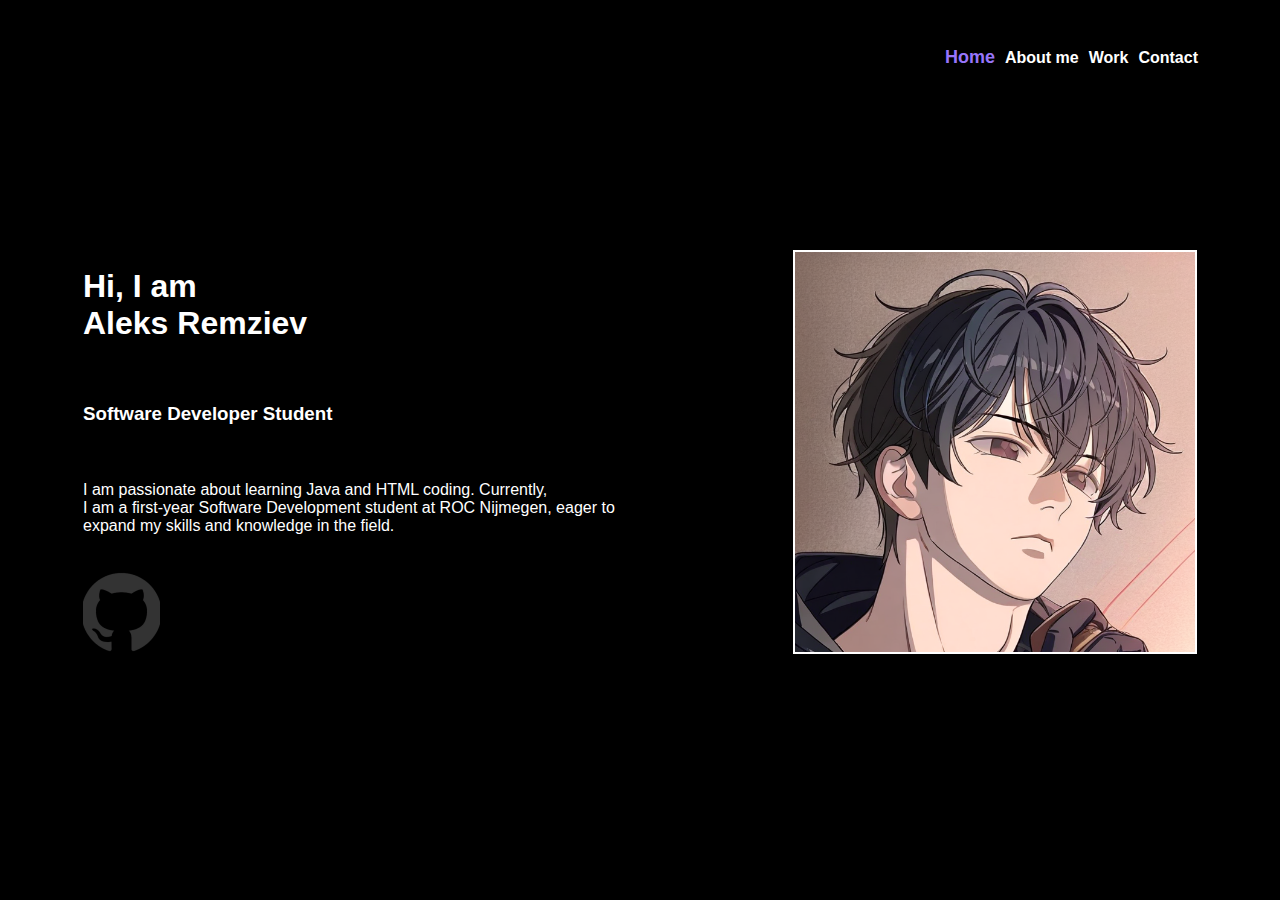
==== index.html @ 259a59b5 "dfsdg" ====
<!DOCTYPE html>
<html lang="en">

<head>
    <!-- Meta informatie voor de pagina -->
    <meta charset="UTF-8"> <!-- Tekencodering voor de pagina -->
    <meta name="viewport" content="width=device-width, initial-scale=1.0"> <!-- Zorgt voor een responsief ontwerp op verschillende apparaten -->
    <title>Aleks Portfolio</title> <!-- Titel van de pagina die in de tab wordt weergegeven -->
    <link rel="stylesheet" href="portfolio.css"> <!-- Koppeling naar de externe CSS voor stijlen -->
    <link rel="stylesheet" href="https://cdnjs.cloudflare.com/ajax/libs/font-awesome/4.7.0/css/font-awesome.min.css"> <!-- Koppeling naar Font Awesome voor iconen -->
</head>

<body>
    <div class="conteiner"> <!-- Container voor de inhoud van de pagina -->
        <nav class="navbar"> <!-- Navigatiebalk -->
            <div class="navbar-brand"><a href="/"></a></div> <!-- Merklogo link (leeg voor nu) -->
            <div class="navbar-menu"> <!-- Menu sectie -->
                <ul class="menu" id="myLinks"> <!-- Ongeordende lijst van navigatielinks -->
                    <li><a class="link" href="index.html">Home</a></li> <!-- Link naar Home -->
                    <li><a href="AboutMe.html">About me</a></li> <!-- Link naar About Me -->
                    <li><a href="work.html">Work</a></li> <!-- Link naar Work -->
                    <li><a href="contact.html">Contact</a></li> <!-- Link naar Contact -->
                </ul>
            </div>
            <!-- Hamburger menu icoon voor kleinere schermen -->
            <a href="javascript:void(0);" class="icon" onclick="myFunction()">
                <i class="fa fa-bars"></i> <!-- FontAwesome hamburgermenu icoon -->
            </a>
        </nav>
    </div>

    <!-- Home sectie -->
    <div class="home">
        <div class="info-section"> <!-- Informatie-sectie -->
            <h1>Hi, I am <br>Aleks Remziev</h1> <!-- Naam en verwelkoming -->
            <h3>Software Developer Student</h3> <!-- Beroepstitel -->
            <p>I am passionate about learning Java and HTML coding. Currently, <br> I am a first-year Software Development student at ROC Nijmegen, eager to expand my skills and knowledge in the field.</p> <!-- Korte beschrijving van jezelf -->
            <a href="https://github.com/AleksMerdzhanov"><img src="imgs/github.png" alt="github logo"></a> <!-- Link naar GitHub-profiel -->
        </div>
        <div class="image-section"> <!-- Afbeelding-sectie -->
            <img src="imgs/aleks2.png" alt="Foto van mij"> <!-- Foto van jezelf -->
        </div>
    </div>

    <script src="script.js"></script> <!-- Verwijzing naar een externe JavaScript-bestand voor interactieve functionaliteit -->
</body>

</html>
---- portfolio.css ----
/* Algemene Body */
body {
    font-family: 'Arial', sans-serif;
    /* Standaard font voor body tekst */
    background-color: black;
    color: white;
    width: 100%;
    margin: 0;
    padding: 0;
    font-size: 16px;
    /* Standaard tekstgrootte in px */
}

.space {
    height: 50px;
}

/* Navbar */
.navbar {
    font-family: 'Roboto', sans-serif;
    /* Strakker font voor navigatie */
    align-items: center;
    color: #fff;
    display: flex;
    justify-content: space-between;
    margin-top: 1px;
    padding: 16px;
    /* Padding in px */
    position: -webkit-sticky;
    position: sticky;
    top: 0;
    z-index: 100;
}

.conteiner {
    margin: auto;
    max-width: 1180px;
    padding: 14px;
    /* Padding in px */
}


/* Navbar Menu */
.navbar .menu,
.navbar .navbar-menu {
    align-items: center;
    display: flex;
}

.navbar .menu {
    list-style: none;
    margin-right: 16px;
    /* Margin in px */
}

.navbar .menu .link {
    color: #9775fa;
    font-size: 18px;
    /* Vergroot de links in px voor betere zichtbaarheid */
    font-weight: 600;
}

.navbar .menu a {
    color: white;
    font-weight: 700;
    text-decoration: none;
    transition: color 0.3s;
}

.navbar .menu a.active {
    color: #9775fa;
}


.navbar-menu .menu {
    margin-right: 16px;
    /* Margin in px */
    gap: 10px;
}

.navbar-menu .menu a:hover {
    color: #9775fa;
}

.icons {
    display: flex;
}


.aleks {
    display: flex;
    height: 300px;
    position: absolute;
    right: 100px;
    top: 350px;
}

.work {
    display: flex;
    justify-content: space-evenly;
}
.heading{
    font-family: 'Montserrat', sans-serif;
    display: flex;
    margin-bottom: 48px;
    gap: 30px;
    font-size: 25px;
    text-transform: uppercase;
    font-weight: 700;
}

/* .bars styling */
.lines {
    display: flex;
    flex-direction: column;
    justify-content: center;
    gap: 10px;
    /* Gap tussen de bar elementen in px */
}

.line-paars {
    width: 139px;
    /* Brete van de bar in px */
    height: 28px;
    /* Hoogte van de bar in px */
    background-color: #9775fa;
}

.line-grijs {
    width: 219px;
    /* Brete van de tweede bar in px */
    height: 28px;
    /* Hoogte van de tweede bar in px */
    background-color: #343334;
}

/* Home Section */
.home {
    align-items: center;
    display: flex;
    height: 75vh;
    /* Hoogte van de home sectie in vh */
    justify-content: space-around;
}

.home .info-section {
    display: flex;
    flex-basis: 544px;
    /* Breedte van de info-sectie in px */
    flex-direction: column;
    gap: 21px;
    /* Gap tussen de elementen in px */
}

/* Styling voor de image-section in de .home container */
/* Stelt een vaste hoogte en breedte in van 400px */
.home .image-section {
    border: 2px solid; /* Voegt een rand van 2px toe aan de sectie */
    height: 400px;
    width: 400px;/* Stelt een vaste hoogte en breedte in van 400px */
}

.home .image-section img {
    height: 100%;
    object-fit: cover;
    width: 100%;
}

/* About Me Section */
.about-me-section {
    font-family: 'Arial', sans-serif;
    font-size: 18px;
    /* Tekstgrootte in px */
    line-height: 1.6;
    margin: 20px auto;
    /* Margin in px */
    max-width: 900px;
    /* Max breedte in px */
    padding: 15px;
    /* Padding in px */
}

.about-me-section p {
    color: white;
    font-weight: 400;
    text-align: justify;
}


.project {
    display: flex;
    position: relative;
    top: -50px;
    left: 50px;
}

.tekst {
    display: flex;
    justify-content: space-evenly;
}


/* Navbar logo styling */
.navbar-brand a {
    color: white;
    font-size: 24px;
    text-decoration: none;
}

/* Hamburger menu styling aan de rechterkant */
.icon {
    display: none;
    cursor: pointer;
    font-size: 30px;
    color: white;
}



.send {
    width: 900px;
    height: 68px;
    background-color: #2A3744;
    border-radius: 16px;
    position: relative;
    top: -20px;
}

.block {
    display: flex;
    flex-direction: column; /* Plaats de items in een kolom */
    align-items: center; /* Centreer de items horizontaal */
    width: 385px;
    height: auto; /* Laat de hoogte automatisch worden gebaseerd op de inhoud */
    background-color: #1d1f2f;
    padding: 10px;
    border-radius: 10px;
    box-shadow: 0 4px 8px rgba(0, 0, 0, 0.2);
    gap: 10px; /* Voeg ruimte tussen de afbeelding en tekst toe */
}

.block img {
    width: 100%; /* Zorg dat de afbeelding de volledige breedte van het blok vult */
    height: auto; /* Houd de aspectratio in stand */
    object-fit: cover; /* Bedek de ruimte zonder de afbeelding te vervormen */
    border-radius: 10px;
}

.block p {
    color: white;
    font-weight: 600;
    font-size: 18px; /* Maak de tekst beter leesbaar */
    margin: 0; /* Verwijder extra marges */
    text-align: center;
}

.contact-info {
    background-color: rgba(61, 76, 91, 1);
    width: 80%;
    max-width: 600px;
    padding: 20px;
    margin: 20px auto;
    border-radius: 16px;
    color: white;
    text-align: center;
}

.contact-info h2 {
    font-size: 24px;
    margin-bottom: 20px;
}

.contact-item {
    margin-bottom: 15px;
    font-size: 18px;
}

.contact-label {
    font-weight: bold;
    margin-right: 10px;
}

.contact-link {
    color: #9775fa;
    text-decoration: none;
    font-weight: 500;
}

.contact-link:hover {
    text-decoration: underline;
}


/* Specifieke styling voor kleinere schermen */
@media only screen and (max-width: 400px) {
    .home {
        flex-direction: column; /* Zet de items onder elkaar */
        height: auto; /* Maak de hoogte flexibel */
        justify-content: center; /* Centreer de inhoud verticaal */
        padding: 10px; /* Padding rondom de sectie */
    }

    .home .image-section {
        order: -1; /* Plaats de afbeelding bovenaan */
        width: 100%; /* Volledige breedte van het scherm */
        height: 40vh; /* Verklein de hoogte van de afbeelding */
        margin-bottom: 15px; /* Ruimte tussen afbeelding en info */
    }

    .home .info-section {
        flex-basis: 100%; /* Maak de info-sectie 100% breed */
        gap: 15px; /* Verklein de ruimte tussen elementen */
    }

    
    /* Het hamburger-menu wordt zichtbaar */
    .icon {
        display: block;
    }
    /* Heading Section */
    .heading {
        flex-direction: column;
        gap: 10px;
        font-size: 20px;
        text-align: center;
        margin-bottom: 20px;
    }

    /* Zorg ervoor dat de About Me sectie bovenaan komt te staan */
    .container {
        flex-direction: column-reverse; /* Dit zorgt ervoor dat de About Me sectie bovenaan komt */
    }

    .about-me-section {
        order: -1; /* Zet de About Me sectie bovenaan */
    }

    .home {
        order: 1; /* Zet de home sectie onder de About Me sectie */
    }

    .icons {
        order: 2; /* Zet de iconen sectie als laatste */
    }
    /* Menu verborgen bij standaard weergave */
    #myLinks {
        display: none;
        position: fixed;
        top: 70px;
        left: 0;
        background-color: #333;
        width: 100%;
        text-align: center;
        padding: 10px 0;
        gap: 10px;
        flex-direction: column;
        z-index: 1000;
    }

    #myLinks a {
        color: white;
        font-weight: 700;
        padding: 14px 20px;
        text-decoration: none;
        display: block;
        transition: color 0.3s;
    }

    #myLinks a:hover {
        color: #9775fa;
    }

    /* Als het menu zichtbaar is, dit aanpassen */
    #myLinks.show {
        display: block;
    }

    /* De navbar wordt kleiner bij gebruik van hamburger */
    .navbar {
        padding: 10px 20px;
    }

    .aleks {
        display: none;
    }
    
    .contact {
        width: 100%; /* Laat de sectie de volledige breedte van het scherm nemen */
        max-width: 100%; /* Maximaliseer de sectie op kleine schermen */
        padding: 10px; /* Nog minder padding voor kleine schermen */
    }

    .work {
        flex-direction: column;
        align-items: center; /* Zorg dat de items gecentreerd worden */
        gap: 20px; /* Voeg ruimte toe tussen de items */
    }

    .block {
        width: 80%; /* Maak de blokken breder zodat ze beter passen in een kolom */
    }

    .project h1 {
        text-align: center; /* Centreer de koptekst */
    }
    
  
}
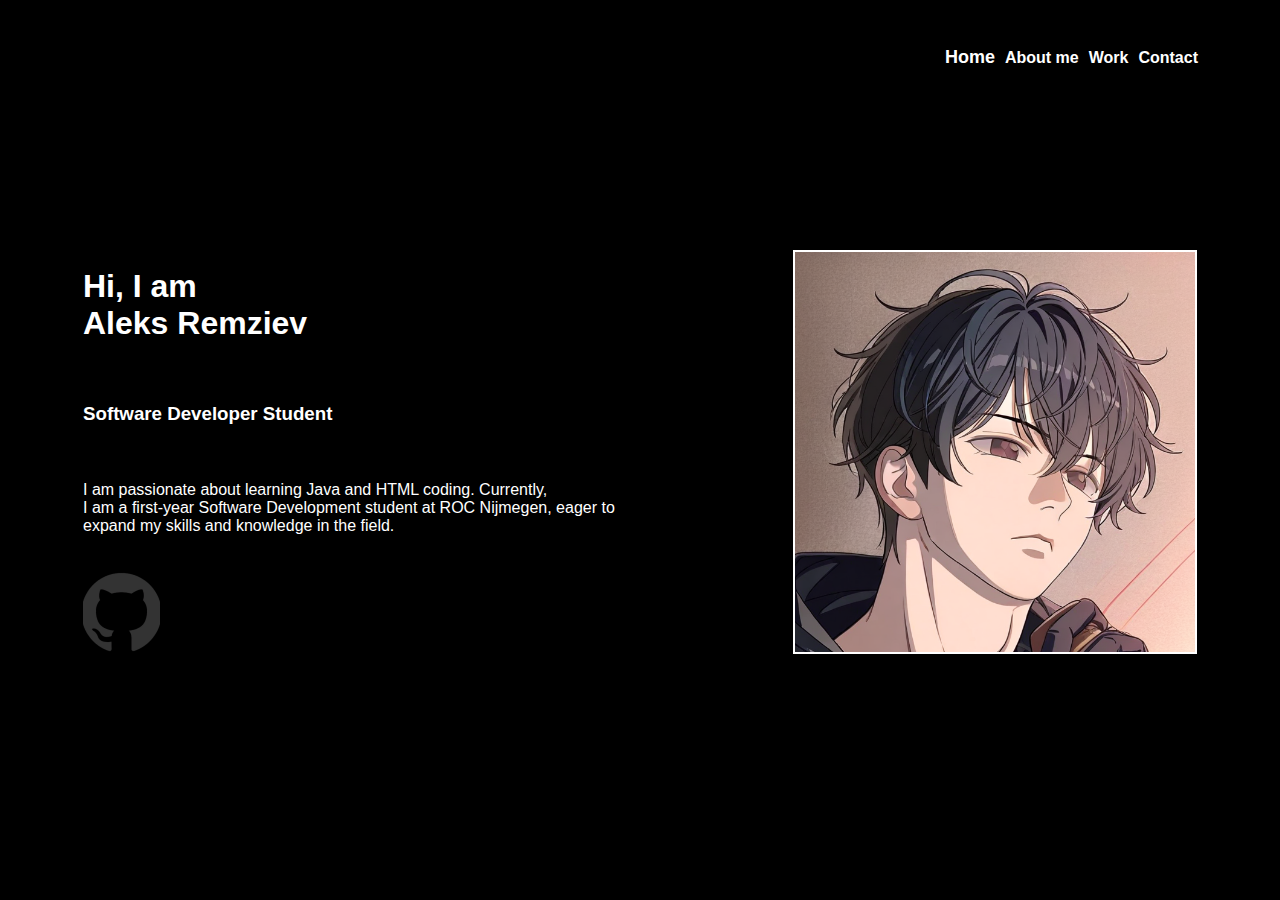
==== commit c889cdf0: "ds" ====
--- a/index.html
+++ b/index.html
@@ -2,47 +2,49 @@
 <html lang="en">
 
 <head>
-    <!-- Meta informatie voor de pagina -->
-    <meta charset="UTF-8"> <!-- Tekencodering voor de pagina -->
-    <meta name="viewport" content="width=device-width, initial-scale=1.0"> <!-- Zorgt voor een responsief ontwerp op verschillende apparaten -->
-    <title>Aleks Portfolio</title> <!-- Titel van de pagina die in de tab wordt weergegeven -->
-    <link rel="stylesheet" href="portfolio.css"> <!-- Koppeling naar de externe CSS voor stijlen -->
-    <link rel="stylesheet" href="https://cdnjs.cloudflare.com/ajax/libs/font-awesome/4.7.0/css/font-awesome.min.css"> <!-- Koppeling naar Font Awesome voor iconen -->
+    <!-- Basisinformatie over de pagina -->
+    <meta charset="UTF-8">
+    <meta name="viewport" content="width=device-width, initial-scale=1.0">
+    <title>Aleks Portfolio</title>
+    <link rel="stylesheet" href="portfolio.css">
+    <link rel="stylesheet" href="https://cdnjs.cloudflare.com/ajax/libs/font-awesome/4.7.0/css/font-awesome.min.css">
 </head>
 
 <body>
-    <div class="conteiner"> <!-- Container voor de inhoud van de pagina -->
-        <nav class="navbar"> <!-- Navigatiebalk -->
-            <div class="navbar-brand"><a href="/"></a></div> <!-- Merklogo link (leeg voor nu) -->
-            <div class="navbar-menu"> <!-- Menu sectie -->
-                <ul class="menu" id="myLinks"> <!-- Ongeordende lijst van navigatielinks -->
-                    <li><a class="link" href="index.html">Home</a></li> <!-- Link naar Home -->
-                    <li><a href="AboutMe.html">About me</a></li> <!-- Link naar About Me -->
-                    <li><a href="work.html">Work</a></li> <!-- Link naar Work -->
-                    <li><a href="contact.html">Contact</a></li> <!-- Link naar Contact -->
+    <div class="conteiner">
+        <!-- Navigatiebalk -->
+        <nav class="navbar">
+            <div class="navbar-brand"><a href="/"></a></div>
+            <div class="navbar-menu">
+                <ul class="menu" id="myLinks">
+                    <li><a class="link" href="index.html">Home</a></li>
+                    <li><a href="AboutMe.html">About me</a></li>
+                    <li><a href="work.html">Work</a></li>
+                    <li><a href="contact.html">Contact</a></li>
                 </ul>
             </div>
-            <!-- Hamburger menu icoon voor kleinere schermen -->
+            <!-- Hamburger menu voor mobiele weergave -->
             <a href="javascript:void(0);" class="icon" onclick="myFunction()">
-                <i class="fa fa-bars"></i> <!-- FontAwesome hamburgermenu icoon -->
+                <i class="fa fa-bars"></i>
             </a>
         </nav>
     </div>
 
-    <!-- Home sectie -->
+    <!-- Home-sectie -->
     <div class="home">
-        <div class="info-section"> <!-- Informatie-sectie -->
-            <h1>Hi, I am <br>Aleks Remziev</h1> <!-- Naam en verwelkoming -->
-            <h3>Software Developer Student</h3> <!-- Beroepstitel -->
-            <p>I am passionate about learning Java and HTML coding. Currently, <br> I am a first-year Software Development student at ROC Nijmegen, eager to expand my skills and knowledge in the field.</p> <!-- Korte beschrijving van jezelf -->
-            <a href="https://github.com/AleksMerdzhanov"><img src="imgs/github.png" alt="github logo"></a> <!-- Link naar GitHub-profiel -->
+        <div class="info-section">
+            <h1>Hi, I am <br>Aleks Remziev</h1>
+            <h3>Software Developer Student</h3>
+            <p>I am passionate about learning Java and HTML coding. Currently, <br> I am a first-year Software Development student at ROC Nijmegen, eager to expand my skills and knowledge in the field.</p>
+            <!-- Link naar GitHub -->
+            <a href="https://github.com/AleksMerdzhanov"><img src="imgs/github.png" alt="github logo"></a>
         </div>
-        <div class="image-section"> <!-- Afbeelding-sectie -->
-            <img src="imgs/aleks2.png" alt="Foto van mij"> <!-- Foto van jezelf -->
+        <div class="image-section">
+            <img src="imgs/aleks2.png" alt="Foto van mij">
         </div>
     </div>
 
-    <script src="script.js"></script> <!-- Verwijzing naar een externe JavaScript-bestand voor interactieve functionaliteit -->
+    <script src="script.js"></script> <!-- JavaScript voor interactieve functies -->
 </body>
 
 </html>--- a/portfolio.css
+++ b/portfolio.css
@@ -1,14 +1,12 @@
 /* Algemene Body */
 body {
     font-family: 'Arial', sans-serif;
-    /* Standaard font voor body tekst */
     background-color: black;
     color: white;
     width: 100%;
     margin: 0;
     padding: 0;
     font-size: 16px;
-    /* Standaard tekstgrootte in px */
 }
 
 .space {
@@ -18,14 +16,12 @@
 /* Navbar */
 .navbar {
     font-family: 'Roboto', sans-serif;
-    /* Strakker font voor navigatie */
     align-items: center;
     color: #fff;
     display: flex;
     justify-content: space-between;
     margin-top: 1px;
     padding: 16px;
-    /* Padding in px */
     position: -webkit-sticky;
     position: sticky;
     top: 0;
@@ -36,7 +32,6 @@
     margin: auto;
     max-width: 1180px;
     padding: 14px;
-    /* Padding in px */
 }
 
 
@@ -50,13 +45,11 @@
 .navbar .menu {
     list-style: none;
     margin-right: 16px;
-    /* Margin in px */
 }
 
 .navbar .menu .link {
-    color: #9775fa;
+
     font-size: 18px;
-    /* Vergroot de links in px voor betere zichtbaarheid */
     font-weight: 600;
 }
 
@@ -115,22 +108,17 @@
     flex-direction: column;
     justify-content: center;
     gap: 10px;
-    /* Gap tussen de bar elementen in px */
 }
 
 .line-paars {
     width: 139px;
-    /* Brete van de bar in px */
     height: 28px;
-    /* Hoogte van de bar in px */
     background-color: #9775fa;
 }
 
 .line-grijs {
     width: 219px;
-    /* Brete van de tweede bar in px */
     height: 28px;
-    /* Hoogte van de tweede bar in px */
     background-color: #343334;
 }
 
@@ -146,18 +134,14 @@
 .home .info-section {
     display: flex;
     flex-basis: 544px;
-    /* Breedte van de info-sectie in px */
     flex-direction: column;
     gap: 21px;
-    /* Gap tussen de elementen in px */
-}
-
-/* Styling voor de image-section in de .home container */
-/* Stelt een vaste hoogte en breedte in van 400px */
+}
+
 .home .image-section {
-    border: 2px solid; /* Voegt een rand van 2px toe aan de sectie */
+    border: 2px solid; 
     height: 400px;
-    width: 400px;/* Stelt een vaste hoogte en breedte in van 400px */
+    width: 400px;
 }
 
 .home .image-section img {
@@ -170,14 +154,11 @@
 .about-me-section {
     font-family: 'Arial', sans-serif;
     font-size: 18px;
-    /* Tekstgrootte in px */
     line-height: 1.6;
     margin: 20px auto;
     /* Margin in px */
     max-width: 900px;
-    /* Max breedte in px */
     padding: 15px;
-    /* Padding in px */
 }
 
 .about-me-section p {
@@ -228,19 +209,19 @@
 
 .block {
     display: flex;
-    flex-direction: column; /* Plaats de items in een kolom */
-    align-items: center; /* Centreer de items horizontaal */
+    flex-direction: column; 
+    align-items: center; 
     width: 385px;
     height: auto; /* Laat de hoogte automatisch worden gebaseerd op de inhoud */
     background-color: #1d1f2f;
     padding: 10px;
     border-radius: 10px;
     box-shadow: 0 4px 8px rgba(0, 0, 0, 0.2);
-    gap: 10px; /* Voeg ruimte tussen de afbeelding en tekst toe */
+    gap: 10px; 
 }
 
 .block img {
-    width: 100%; /* Zorg dat de afbeelding de volledige breedte van het blok vult */
+    width: 100%; 
     height: auto; /* Houd de aspectratio in stand */
     object-fit: cover; /* Bedek de ruimte zonder de afbeelding te vervormen */
     border-radius: 10px;
@@ -249,7 +230,7 @@
 .block p {
     color: white;
     font-weight: 600;
-    font-size: 18px; /* Maak de tekst beter leesbaar */
+    font-size: 18px; 
     margin: 0; /* Verwijder extra marges */
     text-align: center;
 }
@@ -294,22 +275,22 @@
 /* Specifieke styling voor kleinere schermen */
 @media only screen and (max-width: 400px) {
     .home {
-        flex-direction: column; /* Zet de items onder elkaar */
+        flex-direction: column; 
         height: auto; /* Maak de hoogte flexibel */
         justify-content: center; /* Centreer de inhoud verticaal */
-        padding: 10px; /* Padding rondom de sectie */
+        padding: 10px; 
     }
 
     .home .image-section {
         order: -1; /* Plaats de afbeelding bovenaan */
-        width: 100%; /* Volledige breedte van het scherm */
+        width: 100%; 
         height: 40vh; /* Verklein de hoogte van de afbeelding */
-        margin-bottom: 15px; /* Ruimte tussen afbeelding en info */
+        margin-bottom: 15px; 
     }
 
     .home .info-section {
-        flex-basis: 100%; /* Maak de info-sectie 100% breed */
-        gap: 15px; /* Verklein de ruimte tussen elementen */
+        flex-basis: 100%; 
+        gap: 15px; /
     }
 
     
@@ -324,19 +305,6 @@
         font-size: 20px;
         text-align: center;
         margin-bottom: 20px;
-    }
-
-    /* Zorg ervoor dat de About Me sectie bovenaan komt te staan */
-    .container {
-        flex-direction: column-reverse; /* Dit zorgt ervoor dat de About Me sectie bovenaan komt */
-    }
-
-    .about-me-section {
-        order: -1; /* Zet de About Me sectie bovenaan */
-    }
-
-    .home {
-        order: 1; /* Zet de home sectie onder de About Me sectie */
     }
 
     .icons {
@@ -387,17 +355,17 @@
     .contact {
         width: 100%; /* Laat de sectie de volledige breedte van het scherm nemen */
         max-width: 100%; /* Maximaliseer de sectie op kleine schermen */
-        padding: 10px; /* Nog minder padding voor kleine schermen */
+        padding: 10px; 
     }
 
     .work {
         flex-direction: column;
-        align-items: center; /* Zorg dat de items gecentreerd worden */
-        gap: 20px; /* Voeg ruimte toe tussen de items */
+        align-items: center; 
+        gap: 20px; 
     }
 
     .block {
-        width: 80%; /* Maak de blokken breder zodat ze beter passen in een kolom */
+        width: 80%; 
     }
 
     .project h1 {
